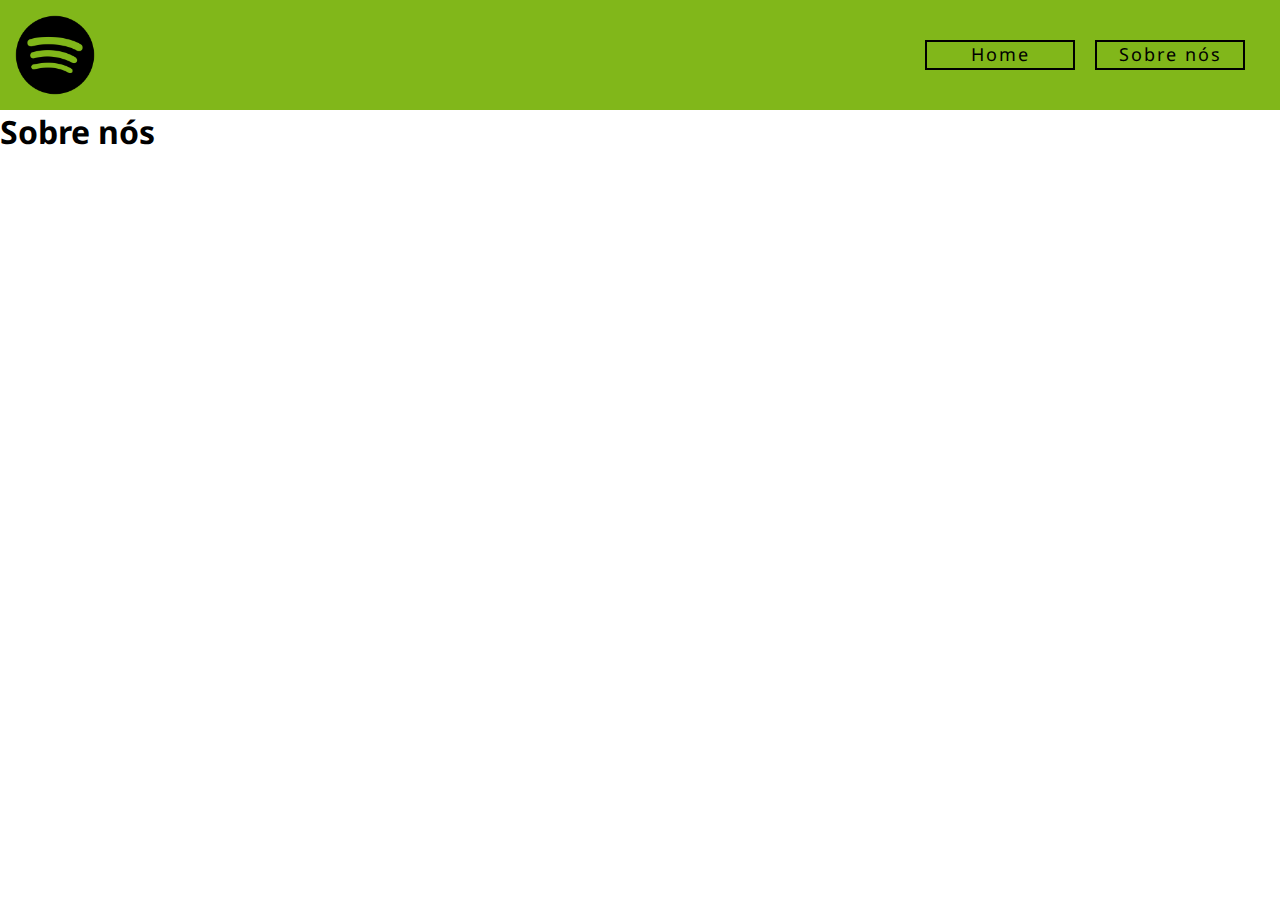
==== sobre.html @ d048d778 "update" ====
<!DOCTYPE html>
<html lang="en">
<head>
    <meta charset="UTF-8">
    <meta name="viewport" content="width=device-width, initial-scale=1.0">
    <title>Spotify</title>
    <link rel="stylesheet" href="sobre.css">
    <link rel="preconnect" href="https://fonts.googleapis.com">
<link rel="preconnect" href="https://fonts.gstatic.com" crossorigin>
<link href="https://fonts.googleapis.com/css2?family=Noto+Sans:ital,wght@0,100..900;1,100..900&display=swap" rel="stylesheet">
    <script src="script.js"></script>
</head>
<body>
    <header>
        <div class="header-container">
            <img src="assets/spotify.png" alt="" height="80px">
            <div class="wrapper">
                <a href="index.html" class="btn"><span>Home</span></a>
                <a href="sobre.html" class="btn"><span>Sobre nós</span></a>
              </div>
        </div>
    </header>
    <main>
        <h1>Sobre nós</h1>
    </main>
    
</body>
</html>
---- sobre.css ----
* {
    padding: 0;
    margin: 0;
    box-sizing: border-box;
    scroll-behavior: smooth;
    font-family: "Noto Sans", sans-serif;
    ;
  }

.header-container{
    display: flex;
    justify-content: space-between;
    width: 100%;
    padding: 15px;
    background-color: #81b71a;

}

.wrapper{
    display: flex;
    align-items: center;
    gap: 20px;
    margin-right: 20px;

  }
  
  .btn{
    width: 150px;
    height: 30px;
    font-size: 18px;
    font-family: sans-serif;
    text-decoration: none;
    color: black;
    border: 2px solid black;
    letter-spacing: 2px;
    text-align: center;
    position: relative;
    transition: all .35s;
  }
  
  .btn span{
    position: relative;
    z-index: 2;
  }
  
  .btn:after{
    position: absolute;
    content: "";
    top: 0;
    left: 0;
    width: 0;
    height: 100%;
    background:black;
    transition: all .35s;
  }
  
  .btn:hover{
    color: #fff;
  }
  
  .btn:hover:after{
    width: 100%;
  }
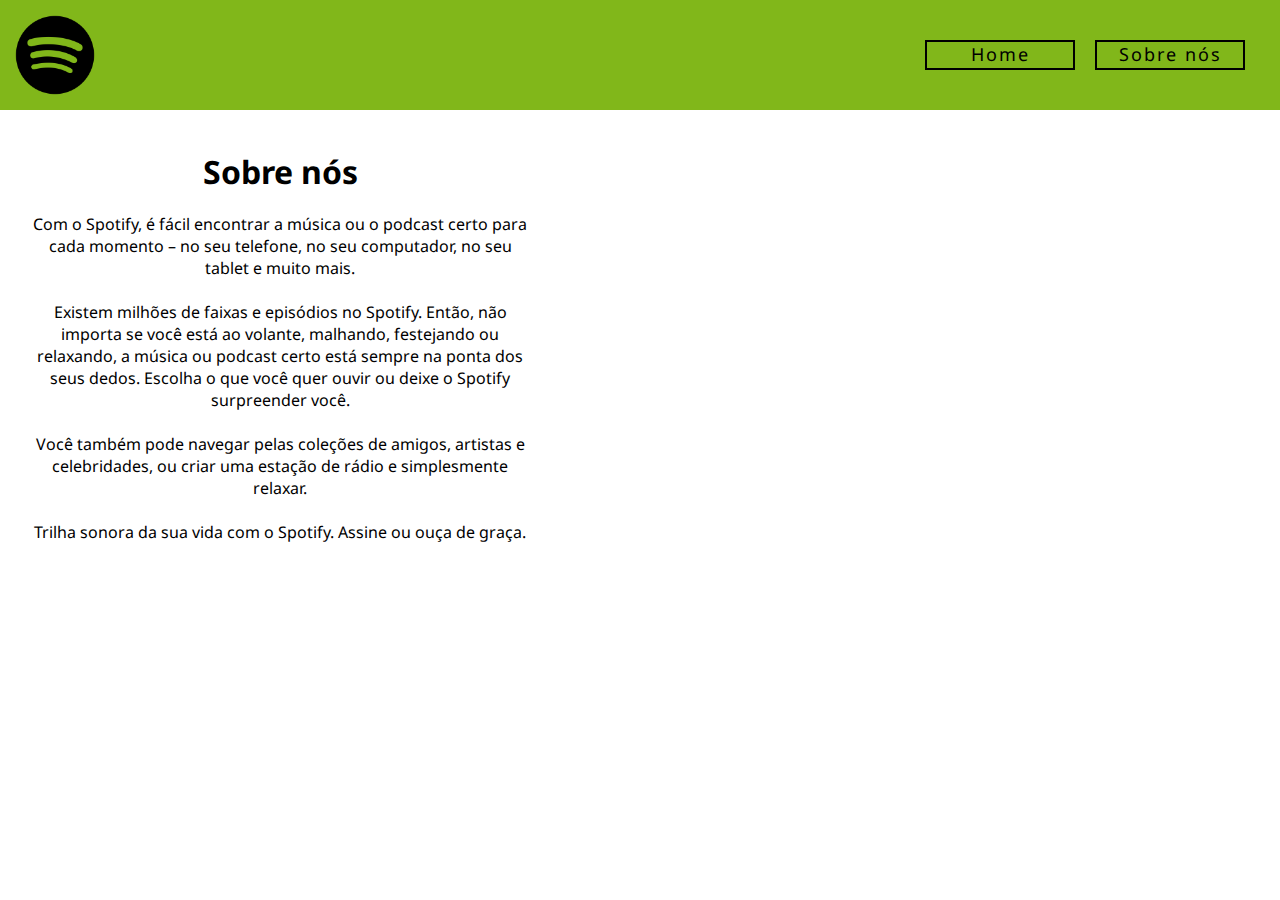
==== commit 082eaeb8: "Update" ====
--- a/sobre.html
+++ b/sobre.html
@@ -21,7 +21,20 @@
         </div>
     </header>
     <main>
-        <h1>Sobre nós</h1>
+        <div class="wrap">
+            <div>
+                <h1>Sobre nós</h1>
+                <p class="p-01">Com o Spotify, é fácil encontrar a música ou o podcast certo para cada momento – no seu telefone, no seu computador, no seu tablet e muito mais.
+            <br><br>
+            Existem milhões de faixas e episódios no Spotify. Então, não importa se você está ao volante, malhando, festejando ou relaxando, a música ou podcast certo está sempre na ponta dos seus dedos. Escolha o que você quer ouvir ou deixe o Spotify surpreender você.
+            <br><br>
+            Você também pode navegar pelas coleções de amigos, artistas e celebridades, ou criar uma estação de rádio e simplesmente relaxar.
+            <br><br>
+            Trilha sonora da sua vida com o Spotify. Assine ou ouça de graça.
+            
+            </p>
+            </div>
+        </div>
     </main>
     
 </body>
--- a/sobre.css
+++ b/sobre.css
@@ -60,4 +60,18 @@
   
   .btn:hover:after{
     width: 100%;
-  }+  }
+.wrap{
+    display: flex;
+    justify-content: left;
+    align-items:left;
+    margin-left: 30px;
+}
+  .wrap div{
+    margin-top: 40px;
+    width: 40%;
+    text-align: center;
+  }
+  .p-01{
+    margin-top: 20px;
+  }
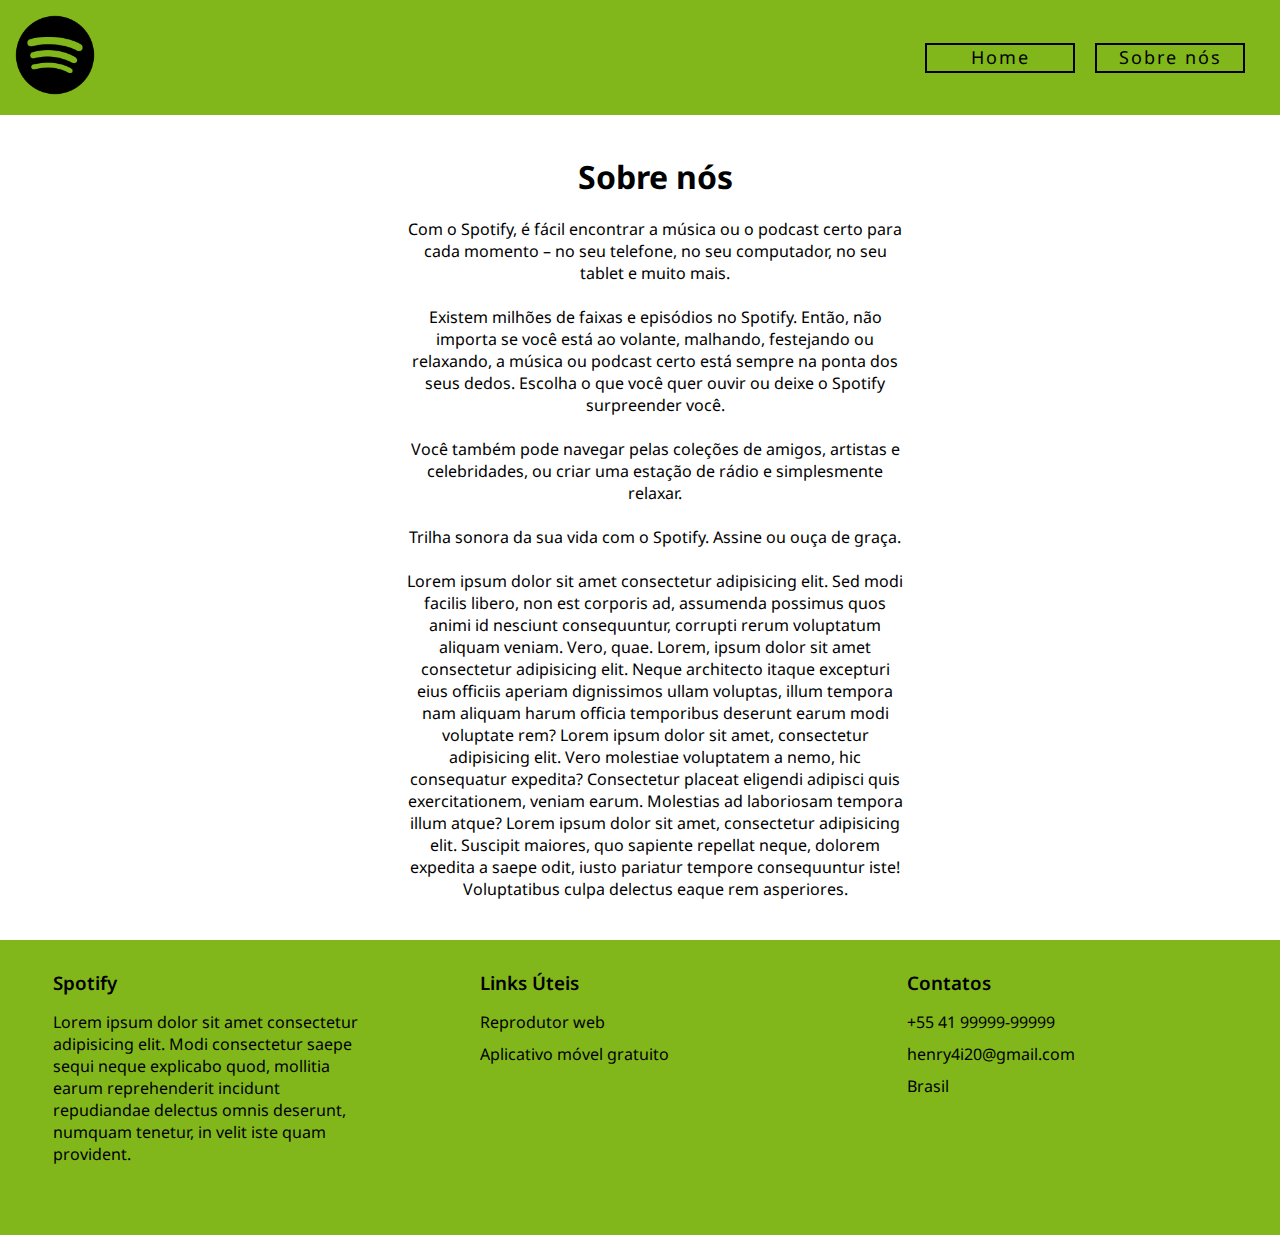
==== commit 8a3a4f02: "Receba" ====
--- a/sobre.html
+++ b/sobre.html
@@ -13,7 +13,7 @@
 <body>
     <header>
         <div class="header-container">
-            <img src="assets/spotify.png" alt="" height="80px">
+            <a href="index.html"><img src="assets/spotify.png" alt="" height="80px"></a>
             <div class="wrapper">
                 <a href="index.html" class="btn"><span>Home</span></a>
                 <a href="sobre.html" class="btn"><span>Sobre nós</span></a>
@@ -32,10 +32,38 @@
             <br><br>
             Trilha sonora da sua vida com o Spotify. Assine ou ouça de graça.
             
+            <p><br>Lorem ipsum dolor sit amet consectetur adipisicing elit. Sed modi facilis libero, non est corporis ad, assumenda possimus quos animi id nesciunt consequuntur, corrupti rerum voluptatum aliquam veniam. Vero, quae. Lorem, ipsum dolor sit amet consectetur adipisicing elit. Neque architecto itaque excepturi eius officiis aperiam dignissimos ullam voluptas, illum tempora nam aliquam harum officia temporibus deserunt earum modi voluptate rem? Lorem ipsum dolor sit amet, consectetur adipisicing elit. Vero molestiae voluptatem a nemo, hic consequatur expedita? Consectetur placeat eligendi adipisci quis exercitationem, veniam earum. Molestias ad laboriosam tempora illum atque? Lorem ipsum dolor sit amet, consectetur adipisicing elit. Suscipit maiores, quo sapiente repellat neque, dolorem expedita a saepe odit, iusto pariatur tempore consequuntur iste! Voluptatibus culpa delectus eaque rem asperiores.</p>
             </p>
             </div>
         </div>
     </main>
+
+    <footer>
+        <div class="footer-container ">
+          <ul>
+            <h3>Spotify</h3>
+            <p>
+              Lorem ipsum dolor sit amet consectetur adipisicing elit. Modi
+              consectetur saepe sequi neque explicabo quod, mollitia earum
+              reprehenderit incidunt repudiandae delectus omnis deserunt, numquam
+              tenetur, in velit iste quam provident.
+            </p>
+          </ul>
+          <ul class="link">
+            <h3>Links Úteis</h3>
+            <li><a href="https://open.spotify.com/#_gl=1*1ucrcbv*_gcl_au*MTI5ODMwNTg5OC4xNzI2Njc3ODU1" target="_self">Reprodutor web</a></li>
+            <li><a href="https://www.spotify.com/us/free/" target="_self">Aplicativo móvel gratuito</a></li>
+
+          </ul>
+  
+          <ul>
+            <h3>Contatos</h3>
+            <li>+55 41 99999-99999</li>
+            <li>henry4i20@gmail.com</li>
+            <li>Brasil</li>
+          </ul>
+        </div>
+      </footer>
     
 </body>
 </html>--- a/sobre.css
+++ b/sobre.css
@@ -6,6 +6,7 @@
     font-family: "Noto Sans", sans-serif;
     ;
   }
+ 
 
 .header-container{
     display: flex;
@@ -63,8 +64,8 @@
   }
 .wrap{
     display: flex;
-    justify-content: left;
-    align-items:left;
+    justify-content: center;
+    align-items:center;
     margin-left: 30px;
 }
   .wrap div{
@@ -75,3 +76,59 @@
   .p-01{
     margin-top: 20px;
   }
+
+  footer{
+    margin-top: 40px;
+    background-color:#81b71a;
+  }
+  footer .footer-container{
+    display: flex;
+    justify-content: space-around;
+  }
+  footer .footer-container ul{
+    margin-top: 30px;
+    margin-bottom: 30px;
+    width: 25%;
+  }
+  footer .footer-container h3{
+    margin-bottom: 16px;
+    font-weight: 600;
+  
+  }
+  footer .footer-container .redes-sociais img{
+    margin-right: 20px;
+    margin-bottom: 20px;
+  }
+  footer .footer-container ul>p{
+    margin-bottom: 40px;
+  }
+  footer .footer-container li{
+    margin: 10px 0;
+    list-style-type: none;
+  }
+  footer .footer-container a{
+    color:black;
+    text-decoration: none;
+  }
+
+  @media(max-width:600px){
+    .wrapper{
+      flex-direction: column;
+    }
+    .footer-container{
+      flex-direction: column;
+      justify-content: center;
+      align-items: center;
+    }
+    footer .footer-container ul{
+      
+      width: 50%;
+    }
+   .wrap div{
+    width: 70%;
+   }
+   .wrap{
+    margin-left: 0;
+   }
+   
+  }